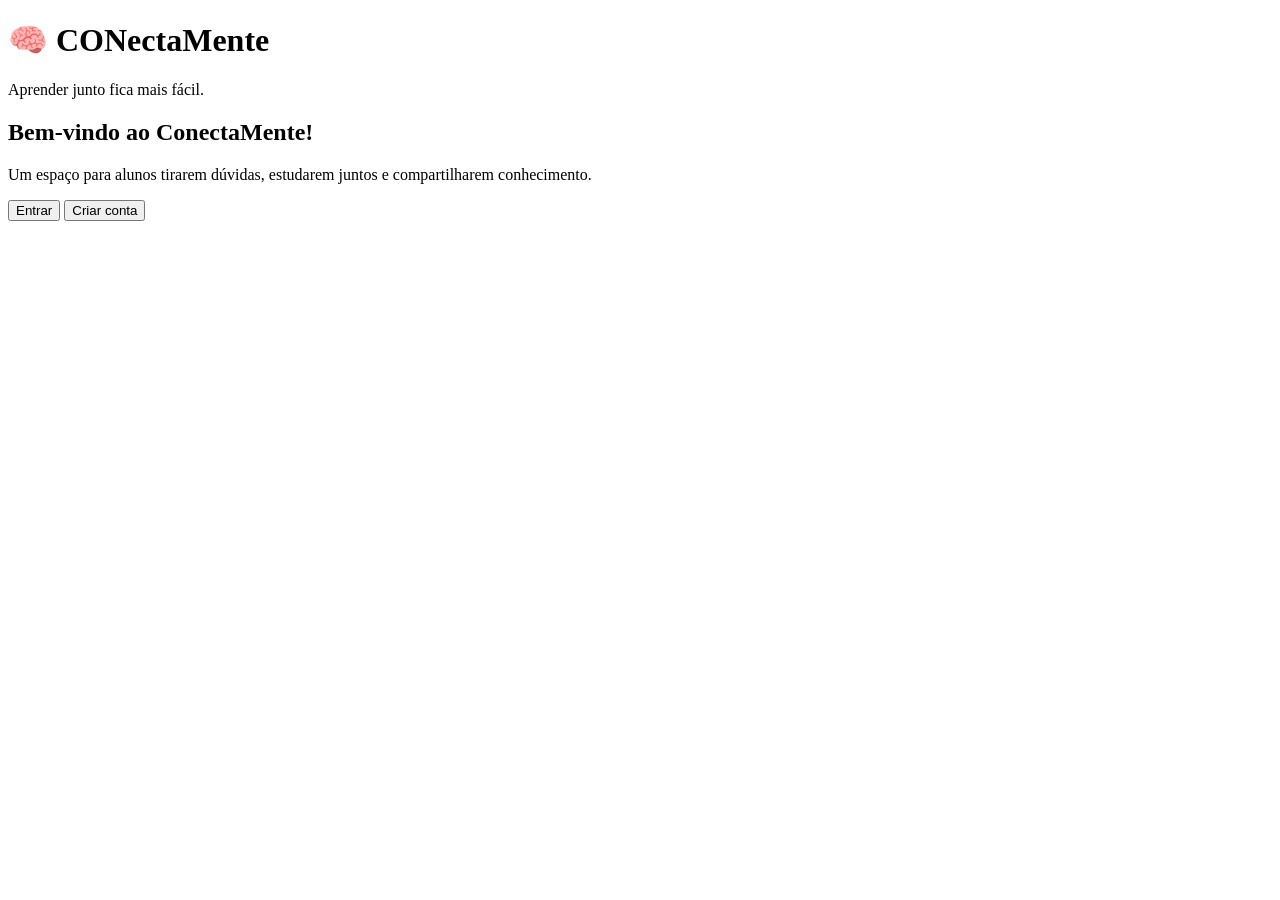
==== src/index.html @ cc09bb16 "Cria a página inicial do ConectaMente" ====
<!DOCTYPE html>
<html lang="pt-BR">
<head>
    <meta charset="UTF-8">
    <meta name="viewport" content="width=device-width, initial-scale=1.0">
    <title>ConectaMente</title>
</head>

<body>

    <header>
        <h1>🧠 CONectaMente</h1>
        <p>Aprender junto fica mais fácil.</p>
    </header>

    <main>
        <h2>Bem-vindo ao ConectaMente!</h2>

        <p>
            Um espaço para alunos tirarem dúvidas,
            estudarem juntos e compartilharem conhecimento.
        </p>

        <button>Entrar</button>
        <button>Criar conta</button>
    </main>

</body>
</html>
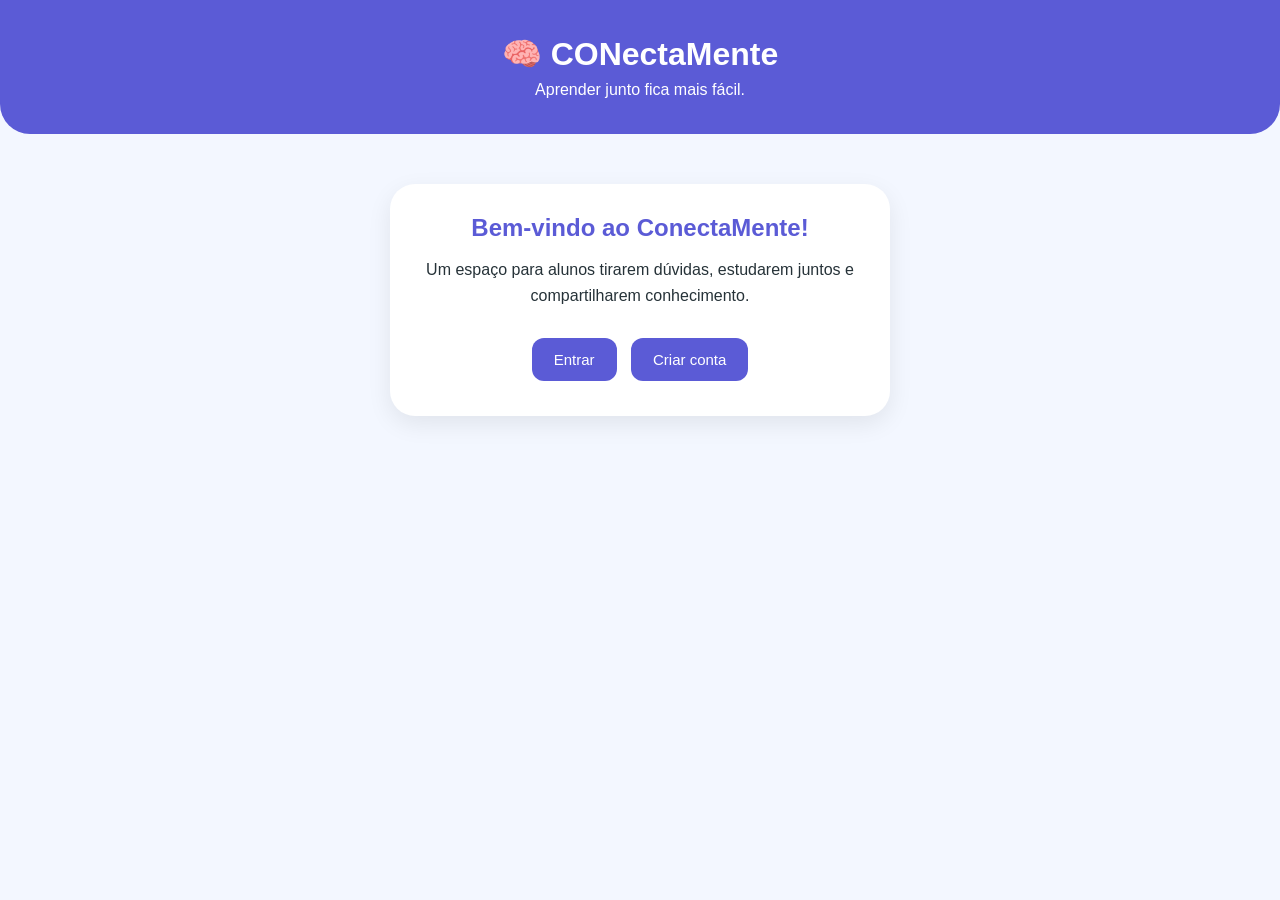
==== commit e72720dc: "Add link to stylesheet in index.htmlAdiciona o estilo visual do ConectaMente" ====
--- a/src/index.html
+++ b/src/index.html
@@ -4,6 +4,7 @@
     <meta charset="UTF-8">
     <meta name="viewport" content="width=device-width, initial-scale=1.0">
     <title>ConectaMente</title>
+    <link rel="stylesheet" href="style.css">
 </head>
 
 <body>
--- a/src/style.css
+++ b/src/style.css
@@ -0,0 +1,63 @@
+* {
+    margin: 0;
+    padding: 0;
+    box-sizing: border-box;
+    font-family: Arial, sans-serif;
+}
+
+body {
+    background: #f3f7ff;
+    color: #263238;
+}
+
+header {
+    background: #5b5bd6;
+    color: white;
+    text-align: center;
+    padding: 35px 20px;
+    border-radius: 0 0 30px 30px;
+}
+
+header h1 {
+    font-size: 32px;
+    margin-bottom: 8px;
+}
+
+header p {
+    font-size: 16px;
+}
+
+main {
+    max-width: 500px;
+    margin: 50px auto;
+    padding: 30px;
+    background: white;
+    border-radius: 25px;
+    text-align: center;
+    box-shadow: 0 8px 25px rgba(0, 0, 0, 0.08);
+}
+
+main h2 {
+    color: #5b5bd6;
+    margin-bottom: 15px;
+}
+
+main p {
+    line-height: 1.6;
+    margin-bottom: 25px;
+}
+
+button {
+    border: none;
+    background: #5b5bd6;
+    color: white;
+    padding: 13px 22px;
+    margin: 5px;
+    border-radius: 12px;
+    cursor: pointer;
+    font-size: 15px;
+}
+
+button:hover {
+    background: #4646b8;
+}
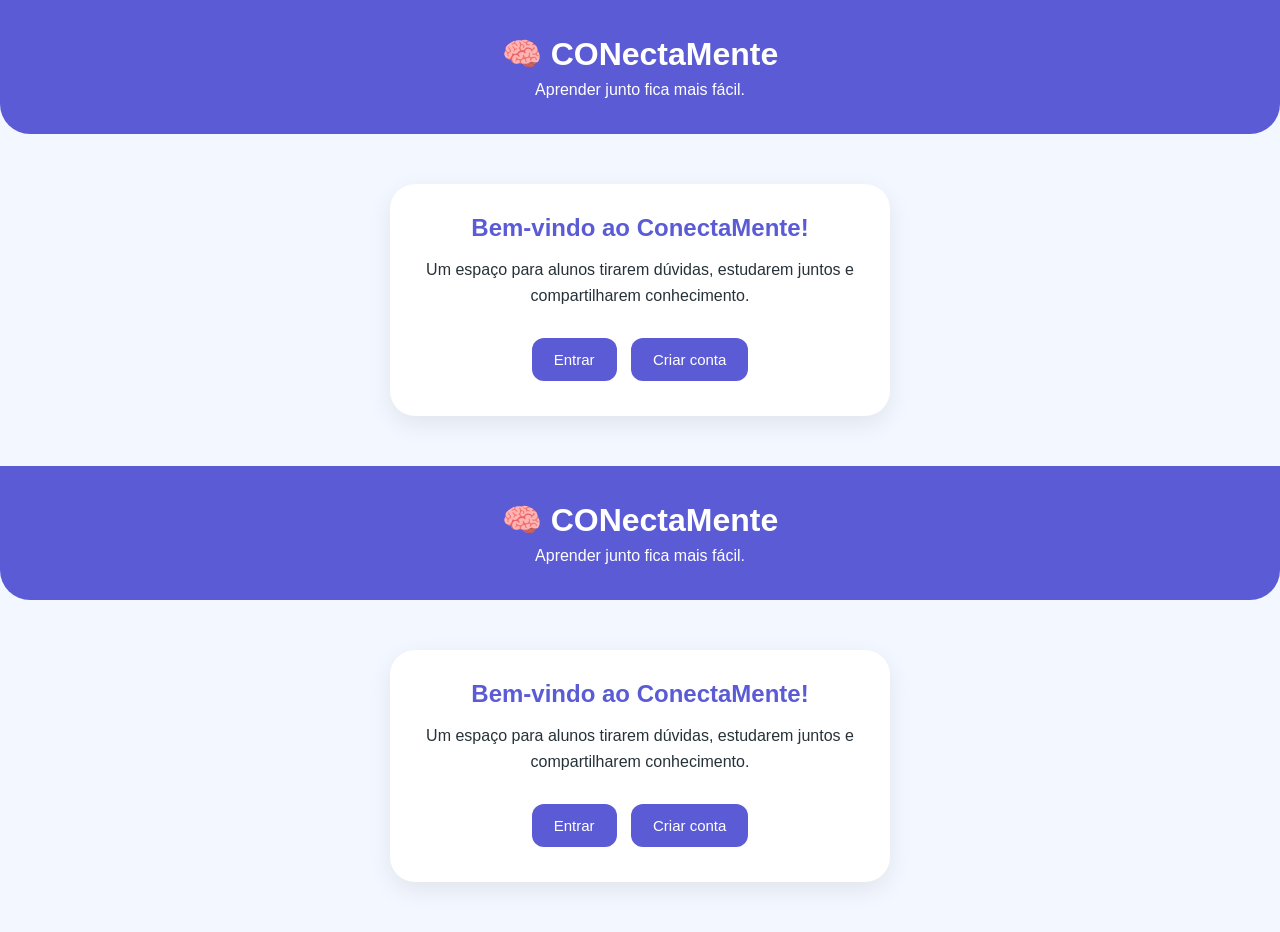
==== commit 91e125f1: "Conecta os botões ao JavaScript" ====
--- a/src/index.html
+++ b/src/index.html
@@ -6,7 +6,37 @@
     <title>ConectaMente</title>
     <link rel="stylesheet" href="style.css">
 </head>
+<!DOCTYPE html>
+<html lang="pt-BR">
+<head>
+    <meta charset="UTF-8">
+    <meta name="viewport" content="width=device-width, initial-scale=1.0">
+    <title>ConectaMente</title>
+    <link rel="stylesheet" href="style.css">
+    <script src="script.js"></script>
+</head>
 
+<body>
+
+    <header>
+        <h1>🧠 CONectaMente</h1>
+        <p>Aprender junto fica mais fácil.</p>
+    </header>
+
+    <main>
+        <h2>Bem-vindo ao ConectaMente!</h2>
+
+        <p>
+            Um espaço para alunos tirarem dúvidas,
+            estudarem juntos e compartilharem conhecimento.
+        </p>
+
+        <button onclick="entrar()">Entrar</button>
+<button onclick="criarConta()">Criar conta</button>
+    </main>
+
+</body>
+</html>
 <body>
 
     <header>
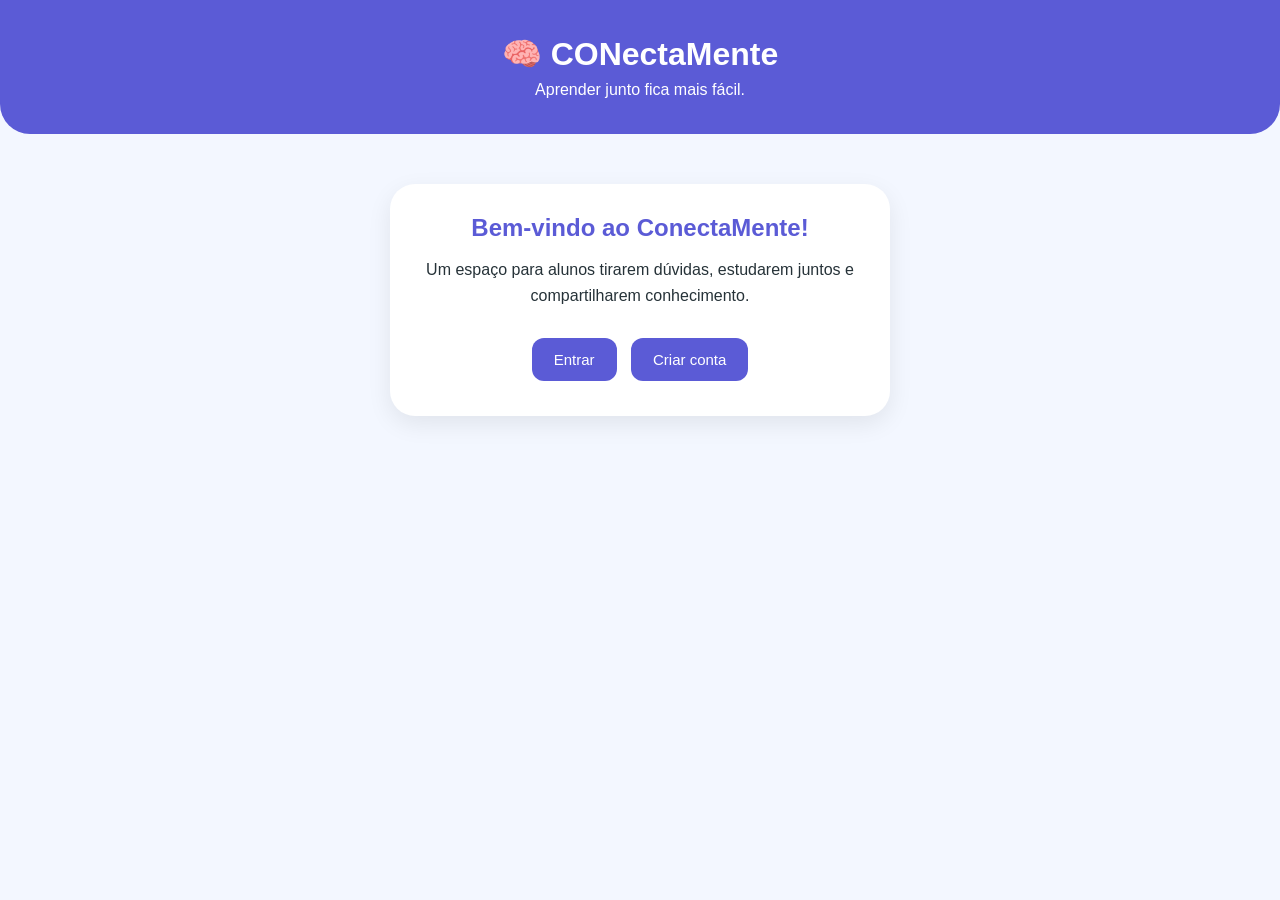
==== commit 71b3770a: "Corrige estrutura da página inicial" ====
--- a/src/index.html
+++ b/src/index.html
@@ -1,17 +1,12 @@
 <!DOCTYPE html>
 <html lang="pt-BR">
+
 <head>
     <meta charset="UTF-8">
     <meta name="viewport" content="width=device-width, initial-scale=1.0">
+
     <title>ConectaMente</title>
-    <link rel="stylesheet" href="style.css">
-</head>
-<!DOCTYPE html>
-<html lang="pt-BR">
-<head>
-    <meta charset="UTF-8">
-    <meta name="viewport" content="width=device-width, initial-scale=1.0">
-    <title>ConectaMente</title>
+
     <link rel="stylesheet" href="style.css">
     <script src="script.js"></script>
 </head>
@@ -24,6 +19,7 @@
     </header>
 
     <main>
+
         <h2>Bem-vindo ao ConectaMente!</h2>
 
         <p>
@@ -32,29 +28,11 @@
         </p>
 
         <button onclick="entrar()">Entrar</button>
-<button onclick="criarConta()">Criar conta</button>
+
+        <button onclick="criarConta()">Criar conta</button>
+
     </main>
 
 </body>
+
 </html>
-<body>
-
-    <header>
-        <h1>🧠 CONectaMente</h1>
-        <p>Aprender junto fica mais fácil.</p>
-    </header>
-
-    <main>
-        <h2>Bem-vindo ao ConectaMente!</h2>
-
-        <p>
-            Um espaço para alunos tirarem dúvidas,
-            estudarem juntos e compartilharem conhecimento.
-        </p>
-
-        <button>Entrar</button>
-        <button>Criar conta</button>
-    </main>
-
-</body>
-</html>
